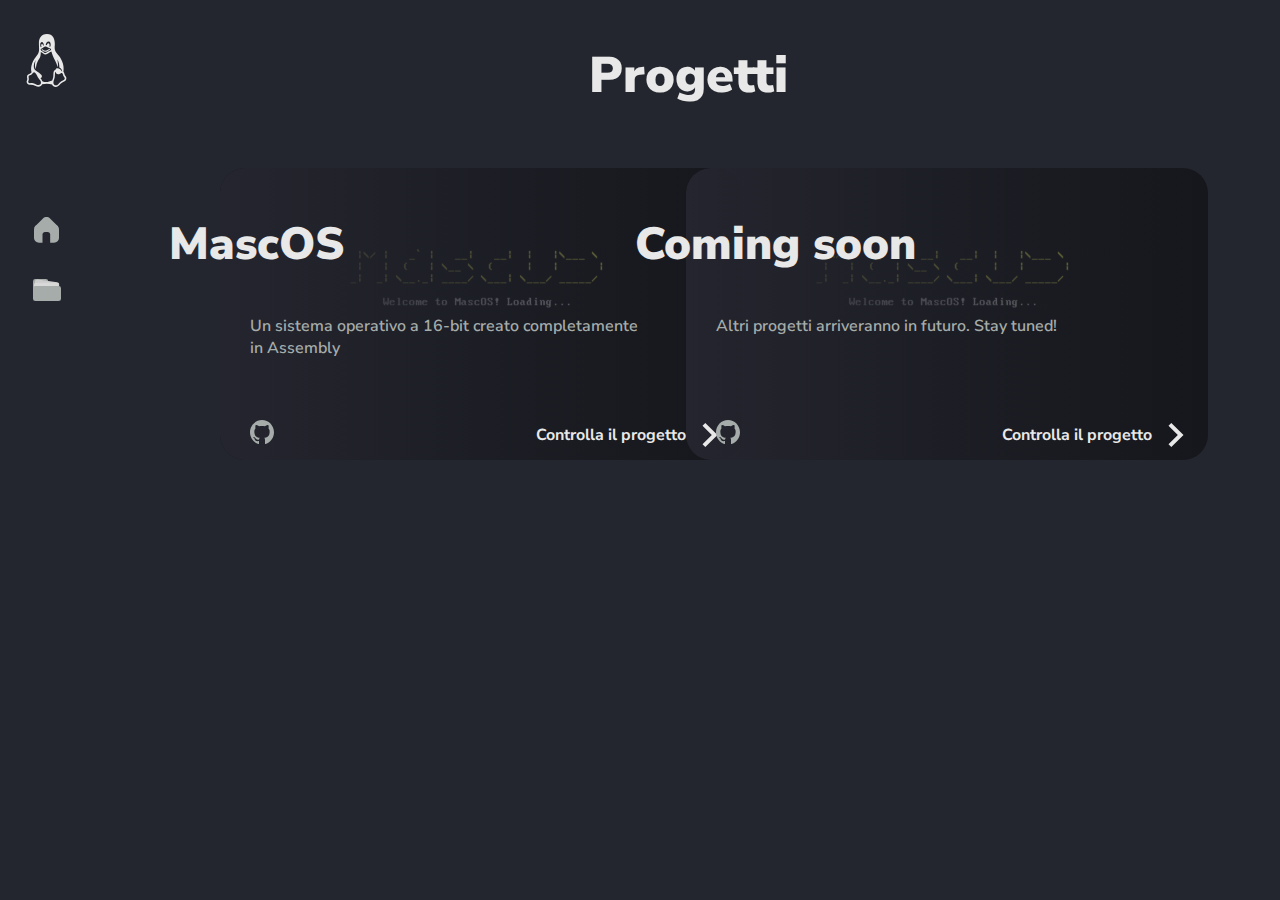
==== Projects.html @ a9bcdacf "First commit" ====
<!DOCTYPE html>

<html lang="it">
    <head>
        <meta charset="UTF-8">
        <meta http-equiv="X-UA-Compatible" content="IE=edge">
        <meta name="viewport" content="width=device-width, initial-scale=1.0">

        <meta name="description" content="Portfolio personale di Leonardo Fiorotto">
        <meta name="author" content="Leonardo Fiorotto">
        <meta name="keywords" content="leonardo fiorotto, portfolio">
        <meta name="revised" content="Leonardo Fiorotto, 13/08/2022">

        <link rel="stylesheet" href="./Css/Common.css" media="all">
        <link rel="stylesheet" href="./Css/Sidebar.css" media="all">
        <link rel="stylesheet" href="./Css/Desktop/Projects.css" media="screen and (orientation: landscape)">
        <link rel="stylesheet" href="./Css/Mobile/Projects.css" media="screen and (orientation: portrait)">
        <title>Leonardo Fiorotto | Progetti</title>
    </head>

    <body>
        <nav class="sidebar">
            <div class="sidebarLogo">
                <img src="Images/Logo.svg" alt="Logo svg image">
            </div>

            <div class="sidebarButtons">
                <a rel="noreferrer noopener" href="index.html" class="sidebarHome" aria-label="Go to home page">
                    <svg width="25" height="28" viewBox="0 0 25 28" fill="none" xmlns="http://www.w3.org/2000/svg"><path d="M20 9.44385H5C2.23858 9.44385 0 11.6692 0 14.4143V22.864C0 25.6091 2.23858 27.8344 5 27.8344H20C22.7614 27.8344 25 25.6091 25 22.864V14.4143C25 11.6692 22.7614 9.44385 20 9.44385Z"/><path d="M8.96455 3.51464C10.9172 1.57357 14.083 1.57357 16.0356 3.51464L23.6549 11.0888C24.3058 11.7359 24.3058 12.7849 23.6549 13.4319L12.3334 24.6864L1.17858 13.5976C0.527711 12.9506 0.527711 11.9016 1.17858 11.2545L8.96455 3.51464Z"/><path d="M8.5 19.5503C8.5 18.1778 9.61928 17.0651 11 17.0651H13.6667C15.0474 17.0651 16.1667 18.1778 16.1667 19.5503V28H8.5V19.5503Z" fill="#24252E"/></svg>
                </a>

                <a rel="noreferrer noopener" href="Projects.html" class="sidebarProjects" aria-label="Go to projects page">
                    <svg width="28" height="22" viewBox="0 0 240 188" fill="none" xmlns="http://www.w3.org/2000/svg"><rect width="130" height="142" rx="20"/><rect x="19.1657" y="1.90222" width="210" height="142" rx="20" transform="rotate(7.5 19.1657 1.90222)" fill="#CDCDCD"/><rect x="9" y="32" width="210" height="128" rx="20" fill="#D8D8D8"/><rect y="60" width="240" height="128" rx="20"/></svg>
                </a>
            </div>

            <a rel="noreferrer noopener" href="#" class="sidebarMenuButton" aria-label="Open menu(mobile)">
                <svg clip-rule="evenodd" fill-rule="evenodd" stroke-linejoin="round" stroke-miterlimit="2" viewBox="0 0 24 24" xmlns="http://www.w3.org/2000/svg"><path d="m11 16.745c0-.414.336-.75.75-.75h9.5c.414 0 .75.336.75.75s-.336.75-.75.75h-9.5c-.414 0-.75-.336-.75-.75zm-9-5c0-.414.336-.75.75-.75h18.5c.414 0 .75.336.75.75s-.336.75-.75.75h-18.5c-.414 0-.75-.336-.75-.75zm4-5c0-.414.336-.75.75-.75h14.5c.414 0 .75.336.75.75s-.336.75-.75.75h-14.5c-.414 0-.75-.336-.75-.75z" fill-rule="nonzero"/></svg>
            </a>

            <div class="sidebarMobileMenu">
                <a class="sidebarMenuCloseButton" rel="noreferrer noopener" href="" aria-label="Close menu(mobile)">Close menu <svg width="24" height="24" viewBox="0 0 24 24" fill="none" xmlns="http://www.w3.org/2000/svg"><g clip-path="url(#clip0_12_9)"><path d="M7.33 24L4.5 21.171L13.839 11.996L4.5 2.829L7.33 0L19.5 11.996L7.33 24Z"/></g><defs><clipPath id="clip0_12_9"><rect width="24" height="24"/></clipPath></defs></svg></a>

                <div class="sidebarMobileMenuButtons">
                    <a rel="noreferrer noopener" href="index.html" class="sidebarHome" aria-label="Go to home page(mobile)">
                        <svg width="25" height="28" viewBox="0 0 25 28" fill="none" xmlns="http://www.w3.org/2000/svg"><path d="M20 9.44385H5C2.23858 9.44385 0 11.6692 0 14.4143V22.864C0 25.6091 2.23858 27.8344 5 27.8344H20C22.7614 27.8344 25 25.6091 25 22.864V14.4143C25 11.6692 22.7614 9.44385 20 9.44385Z"/><path d="M8.96455 3.51464C10.9172 1.57357 14.083 1.57357 16.0356 3.51464L23.6549 11.0888C24.3058 11.7359 24.3058 12.7849 23.6549 13.4319L12.3334 24.6864L1.17858 13.5976C0.527711 12.9506 0.527711 11.9016 1.17858 11.2545L8.96455 3.51464Z"/><path d="M8.5 19.5503C8.5 18.1778 9.61928 17.0651 11 17.0651H13.6667C15.0474 17.0651 16.1667 18.1778 16.1667 19.5503V28H8.5V19.5503Z" fill="#24252E"/></svg>
                    </a>
    
                    <a rel="noreferrer noopener" href="Projects.html" class="sidebarProjects" aria-label="Go to projects page(mobile)">
                        <svg width="28" height="22" viewBox="0 0 240 188" fill="none" xmlns="http://www.w3.org/2000/svg"><rect width="130" height="142" rx="20"/><rect x="19.1657" y="1.90222" width="210" height="142" rx="20" transform="rotate(7.5 19.1657 1.90222)" fill="#CDCDCD"/><rect x="9" y="32" width="210" height="128" rx="20" fill="#D8D8D8"/><rect y="60" width="240" height="128" rx="20"/></svg>
                    </a>
                </div>
            </div>
        </nav>

        <div class="mainContent">
            <div class="titleContainer">
                <h1 class="mainTitle">Progetti</h1>
            </div>

            <!-- MascOS -->
            <div class="projectsContainer">
                <div class="mascOS projectCard">
                    <img src="Images/MascOS/MascOS.svg" alt="MascOS welcome screen svg image">
                    <div class="projectInfo">
                        <a rel="noreferrer noopener" href="Projects/MascOS.html" class="projectTitle" aria-label="Go to MascOS project page">MascOS</a>
                        <p class="projectDescription">Un sistema operativo a 16-bit creato completamente in Assembly</p>
                    </div>
                        
                    <div class="projectNav">
                        <a rel="noreferrer noopener" href="https://github.com/leo007er1/MascOS" target="blank" class="projectGithubLink" aria-label="Go to MascOS github page">
                            <svg width="24" height="24" viewBox="0 0 24 24" fill="none" xmlns="http://www.w3.org/2000/svg"><path d="M12 0C5.374 0 0 5.50883 0 12.3034C0 17.7394 3.438 22.3511 8.207 23.9782C8.806 24.092 9 23.7106 9 23.3866V21.0962C5.662 21.8405 4.967 19.6444 4.967 19.6444C4.421 18.2223 3.634 17.844 3.634 17.844C2.545 17.0801 3.717 17.0965 3.717 17.0965C4.922 17.1827 5.556 18.3648 5.556 18.3648C6.626 20.2452 8.363 19.7018 9.048 19.387C9.155 18.5924 9.466 18.049 9.81 17.7425C7.145 17.4298 4.343 16.3748 4.343 11.6615C4.343 10.3174 4.812 9.22035 5.579 8.35911C5.455 8.04845 5.044 6.79658 5.696 5.10282C5.696 5.10282 6.704 4.77268 8.997 6.36391C9.954 6.09119 10.98 5.95483 12 5.9497C13.02 5.95483 14.047 6.09119 15.006 6.36391C17.297 4.77268 18.303 5.10282 18.303 5.10282C18.956 6.79761 18.545 8.04948 18.421 8.35911C19.191 9.22035 19.656 10.3184 19.656 11.6615C19.656 16.3871 16.849 17.4277 14.177 17.7322C14.607 18.1136 15 18.8621 15 20.0104V23.3866C15 23.7137 15.192 24.0982 15.801 23.9772C20.566 22.348 24 17.7374 24 12.3034C24 5.50883 18.627 0 12 0Z"/></svg>
                        </a>
                        <a rel="noreferrer noopener" href="Projects/MascOS.html" target="blank" class="projectPageButton" aria-label="Go to MascOS project page">
                            Controlla il progetto
                            <svg width="24" height="24" viewBox="0 0 24 24" fill="none" xmlns="http://www.w3.org/2000/svg"><g clip-path="url(#clip0_12_9)"><path d="M7.33 24L4.5 21.171L13.839 11.996L4.5 2.829L7.33 0L19.5 11.996L7.33 24Z"/></g><defs><clipPath id="clip0_12_9"><rect width="24" height="24"/></clipPath></defs></svg>
                        </a>
                    </div>
                </div>

                <div class="secondo projectCard">
                    <img src="Images/MascOS/MascOS.svg" alt="MascOS welcome screen svg image">
                    <div class="projectInfo">
                        <a rel="noreferrer noopener" href="#" class="projectTitle" aria-label="Not avaiable link">Coming soon</a>
                        <p class="projectDescription">Altri progetti arriveranno in futuro. Stay tuned!</p>
                    </div>
                        
                    <div class="projectNav">
                        <a rel="noreferrer noopener" href="#" target="blank" class="projectGithubLink" aria-label="Not avaiable link">
                            <svg width="24" height="24" viewBox="0 0 24 24" fill="none" xmlns="http://www.w3.org/2000/svg"><path d="M12 0C5.374 0 0 5.50883 0 12.3034C0 17.7394 3.438 22.3511 8.207 23.9782C8.806 24.092 9 23.7106 9 23.3866V21.0962C5.662 21.8405 4.967 19.6444 4.967 19.6444C4.421 18.2223 3.634 17.844 3.634 17.844C2.545 17.0801 3.717 17.0965 3.717 17.0965C4.922 17.1827 5.556 18.3648 5.556 18.3648C6.626 20.2452 8.363 19.7018 9.048 19.387C9.155 18.5924 9.466 18.049 9.81 17.7425C7.145 17.4298 4.343 16.3748 4.343 11.6615C4.343 10.3174 4.812 9.22035 5.579 8.35911C5.455 8.04845 5.044 6.79658 5.696 5.10282C5.696 5.10282 6.704 4.77268 8.997 6.36391C9.954 6.09119 10.98 5.95483 12 5.9497C13.02 5.95483 14.047 6.09119 15.006 6.36391C17.297 4.77268 18.303 5.10282 18.303 5.10282C18.956 6.79761 18.545 8.04948 18.421 8.35911C19.191 9.22035 19.656 10.3184 19.656 11.6615C19.656 16.3871 16.849 17.4277 14.177 17.7322C14.607 18.1136 15 18.8621 15 20.0104V23.3866C15 23.7137 15.192 24.0982 15.801 23.9772C20.566 22.348 24 17.7374 24 12.3034C24 5.50883 18.627 0 12 0Z"/></svg>
                        </a>
                        <a rel="noreferrer noopener" href="#" target="blank" class="projectPageButton" aria-label="Not avaiable link">
                            Controlla il progetto
                            <svg width="24" height="24" viewBox="0 0 24 24" fill="none" xmlns="http://www.w3.org/2000/svg"><g clip-path="url(#clip0_12_9)"><path d="M7.33 24L4.5 21.171L13.839 11.996L4.5 2.829L7.33 0L19.5 11.996L7.33 24Z"/></g><defs><clipPath id="clip0_12_9"><rect width="24" height="24"/></clipPath></defs></svg>
                        </a>
                    </div>
                </div>

            </div>
        </div>

        <script src="Sidebar.js"></script>
    </body>
</html>
---- Css/Common.css ----
/* Imports font(Nunito Sans) */
@import url('https://fonts.googleapis.com/css2?family=Nunito+Sans:wght@400;600;700;800;900&display=swap');


:root {
    /* Colors used */
    --mainColor: #23262e;
    --textColor: #E8E8E8;
    --secondaryTextColor: #A5ACAA;
    --accentColor: #5EBFA7;

    --animationDuration: 0.5s;
}


* {
    font-family: "Nunito Sans", sans-serif;
}



body {
    background-color: var(--mainColor);
}
---- Css/Sidebar.css ----
/* 
    I inserted here the code for the sidebar since it's everywhere in the site
    and I don't want to copy-paste the code in every single file

*/



.sidebar {
    height: 100%;
    width: 93px;
    position: fixed;
    top: 0;
    left: 0;

    display: grid;
    grid-template-rows: 15% auto;
    gap: 80px;
    z-index: 1000;
}


.sidebarLogo {
    display: flex;
    justify-content: center;
    align-items: center;

    margin-top: -15px;
}


.sidebarButtons {
    display: flex;
    flex-direction: column;
    justify-content: flex-start;
    align-items: center;
}


.sidebarButtons a {
    padding-bottom: 30px;
}


.sidebarButtons a svg {
    fill: var(--secondaryTextColor);
    transition: fill var(--animationDuration);
}


.sidebarMenuButton {
    height: 80%;
    margin-right: 12px;
    display: none;

    fill: var(--secondaryTextColor);
}


.sidebarMenuButton svg {
    width: 85%;
    height: 85%;
}


.sidebarMobileMenu {
    display: none;
}



/* Animations */



.sidebarButtons a:hover svg {
    fill: var(--accentColor);
}



/* Media queries */



/* If we are using a phone(vertical orientation) */
@media screen and (orientation: portrait) {
    .sidebarMobileMenu {
        display: none;

        position: absolute;
        width: 100%;
        height: 100vh; /* All viewport */
        top: 0;
        left: 0;
        background-color: rgba(29, 31, 37, 0.8);

        /* display: flex; */
        justify-content: center;

        z-index: 1001;
    }

    .sidebarMobileMenuButtons {
        position: absolute;
        height: 80px;
        width: 80%;
        bottom: 30px;

        background-color: var(--mainColor);
        -webkit-box-shadow: 0px 0px 40px 0px rgba(0, 0, 0, 0.25);
        -moz-box-shadow: 0px 0px 25px 20px rgba(0, 0, 0, 0.25);
        box-shadow: 0px 0px 25px 20px rgba(0, 0, 0, 0.25);
        border-radius: 35px;

        display: flex;
        justify-content: space-evenly;
        align-items: center;
    }

    .sidebarMobileMenuButtons a svg {
        fill: var(--secondaryTextColor);
    }

    .sidebarMenuCloseButton {
        position: absolute;
        top: 45px;
        right: 25px;

        text-decoration: none;
        color: var(--secondaryTextColor);
        font-size: clamp(0.5em, 1.2em, 3em);
        font-weight: 700;

        display: flex;
        align-items: center;
    }

    .sidebarMenuCloseButton svg {
        fill: var(--secondaryTextColor);
        margin-left: 10px;
    }
}


@media screen and (orientation: portrait) and (min-width: 800px) {
    .sidebarMobileMenuButtons {
        width: 50%;
    }
}


@media screen and (max-width: 900px) {
    .sidebar {
        width: 100%;
        height: 8%;
        background-color: var(--mainColor);

        /* Shadow effect below the sidebar, that fades text as scrolling */
        -webkit-box-shadow: 0px 10px 40px 30px rgba(35, 38, 46, 1);
        -moz-box-shadow: 0px 10px 40px 30px rgba(35, 38, 46, 1);
        box-shadow: 0px 10px 40px 30px rgba(35, 38, 46, 1);

        grid-template-rows: 100%;
        grid-template-columns: 50% 50%;
        justify-content: flex-start;
        align-items: center;
        gap: 0px;
    }

    .sidebarLogo {
        margin-left: 12px;
        margin-top: 0px;
        width: 18%;
        height: 100%;

        justify-content: flex-start;
    }

    .sidebarLogo img {
        width: 70%;
        height: 70%;
    }

    .sidebarButtons {
        display: none;
    }

    .sidebarMenuButton {
        display: block;
        justify-self: flex-end;
    }
}


@media screen and (max-width: 550px) {
    .sidebarLogo {
        width: 22%;
    }

    .sidebarLogo img {
        width: 85%;
        height: 85%;
    }
}
---- Css/Desktop/Projects.css ----
/* Main content */



.mainContent {
    margin-left: 97px;
}


.titleContainer {
    display: flex;

    align-items: center;
    justify-content: center;
    margin-top: 3.5%;
}


.mainTitle {
    color: var(--textColor);
    font-size: clamp(1em, 3.125em, 5em);
    font-weight: 900;

    margin: 0px;
}


.projectsContainer {
    display: grid;
    grid-template-columns: 40% 40%;
    grid-template-rows: auto;
    row-gap: 10%;
    justify-items: center;
    justify-content: center; /* This centers the grid in the div */

    margin-top: 5%;
}



/* Projects card */



.projectCard {
    /* width: clamp(200px, 573px, 1300px);
    height: clamp(100px, 292px, 900px); */
    width: 573px;
    height: 292px;

    position: relative;
    display: flex;
    flex-direction: column;
    justify-content: space-between;
}


.projectCard img {
    height: 100%;
    margin-left: 51px;

    position: absolute;
    top: 0;
    right: 0;
}


.projectInfo {
    width: 100%;
    margin-top: 8%;

    z-index: 1;
}


.projectTitle {
    text-decoration: none;
    font-weight: 900;
    font-size: clamp(1em, 2.813em, 5em);
    color: var(--textColor);

    margin-bottom: 0px;

    transition: color var(--animationDuration), margin-left var(--animationDuration);
}


.projectDescription {
    color: var(--secondaryTextColor);
    font-weight: 600;
    font-size: clamp(0.7em, 1em, 2.5em);

    margin-left: 81px;
    margin-top: 7%;
    max-width: 70%;
}


.projectNav {
    margin-left: 81px;
    margin-right: 20px;
    margin-bottom: 10px;
    z-index: 1;

    display: flex;
    justify-content: space-between;
    align-items: center;
}


.projectGithubLink svg {
    fill: var(--secondaryTextColor);

    transition: fill var(--animationDuration);
}


.projectPageButton {
    text-decoration: none;
    color: var(--textColor);
    font-size: clamp(0.4em, 1em, 3em);
    font-weight: 700;
    
    display: flex;
    align-items: center;

    transition: color var(--animationDuration);
}


.projectPageButton svg {
    fill: var(--textColor);
    margin-left: 12px;

    transition: fill var(--animationDuration);
}



/* Animations */



.projectTitle:hover {
    color: var(--accentColor);
    margin-left: 7%;
}


.projectPageButton:hover {
    color: var(--accentColor);
}


.projectPageButton:hover svg {
    fill: var(--accentColor);
}


.projectGithubLink:hover svg {
    fill: var(--accentColor);
}
---- Css/Mobile/Projects.css ----
/* Main content */




.titleContainer {
    display: flex;

    align-items: center;
    justify-content: flex-start;
    margin-top: 28%;
    margin-left: 5%;
}


.mainTitle {
    color: var(--textColor);
    font-size: clamp(1em, 3.3em, 5em);
    font-weight: 900;

    margin: 0px;
}


.projectsContainer {
    display: flex;
    flex-direction: column;
    justify-content: flex-start;
    align-items: center;

    margin-top: 10%;
}



/* Projects card */



.projectCard {
    /* width: clamp(200px, 573px, 1300px);
    height: clamp(100px, 292px, 900px); */
    width: 50%;
    height: 240px;
    margin-bottom: 40px;

    position: relative;
    display: flex;
    flex-direction: column;
    justify-content: space-between;
}


.projectCard img {
    height: 100%;
    aspect-ratio: 16 / 9;

    position: absolute;
    top: 0;
    right: 0;
}


.projectInfo {
    width: 100%;
    margin-top: 8%;

    z-index: 1;
}


.projectTitle {
    text-decoration: none;
    font-weight: 900;
    font-size: clamp(1em, 2.55em, 5em);
    color: var(--textColor);

    margin-bottom: 0px;
    margin-left: -51px;

    transition: color var(--animationDuration), margin-left var(--animationDuration);
}


.projectDescription {
    color: var(--secondaryTextColor);
    font-weight: 600;
    font-size: clamp(0.7em, 0.95em, 2em);

    margin-left: 10px;
    margin-top: 5%;
    max-width: 90%;
}


.projectNav {
    margin-left: 5px;
    margin-right: 10px;
    margin-bottom: 8px;
    z-index: 1;

    display: flex;
    justify-content: space-between;
    align-items: center;
}


.projectGithubLink {
    height: 75%;
}


.projectGithubLink svg {
    height: 100%;
    fill: var(--secondaryTextColor);

    transition: fill var(--animationDuration);
}


.projectPageButton {
    text-decoration: none;
    color: var(--textColor);
    font-size: clamp(0.4em, 0.95em, 3em);
    font-weight: 700;
    
    display: flex;
    align-items: center;

    transition: color var(--animationDuration);
}


.projectPageButton svg {
    fill: var(--textColor);
    margin-left: 8px;
    width: 22px;

    transition: fill var(--animationDuration);
}



/* Animations */



.projectTitle:hover {
    color: var(--accentColor);
    margin-left: 7%;
}


.projectPageButton:hover {
    color: var(--accentColor);
}


.projectPageButton:hover svg {
    fill: var(--accentColor);
}


.projectGithubLink:hover svg {
    fill: var(--accentColor);
}



/* Media queries */



@media screen and (max-width: 500px) {
    .mainTitle {
        font-size: clamp(1em, 2.3em, 5em);
    }

    .projectCard {
        width: 90%;
        height: 200px;
    }

    .projectTitle {
        font-size: clamp(1em, 2.1em, 5em);
        margin-left: -10px;
    }

    .projectDescription {
        font-size: clamp(0.7em, 0.85em, 2.5em);
    
        margin-left: 20px;
        margin-top: 4%;
        max-width: 90%;
    }

    .projectNav {
        margin-left: 15px;
        margin-right: 10px;
        margin-bottom: 8px;
    }

    .projectGithubLink {
        height: 70%;
    }

    .projectPageButton {
        font-size: clamp(0.4em, 0.9em, 2em);
    }

    .projectPageButton svg {
        width: 16px;
        margin-left: 8px;
    }
}
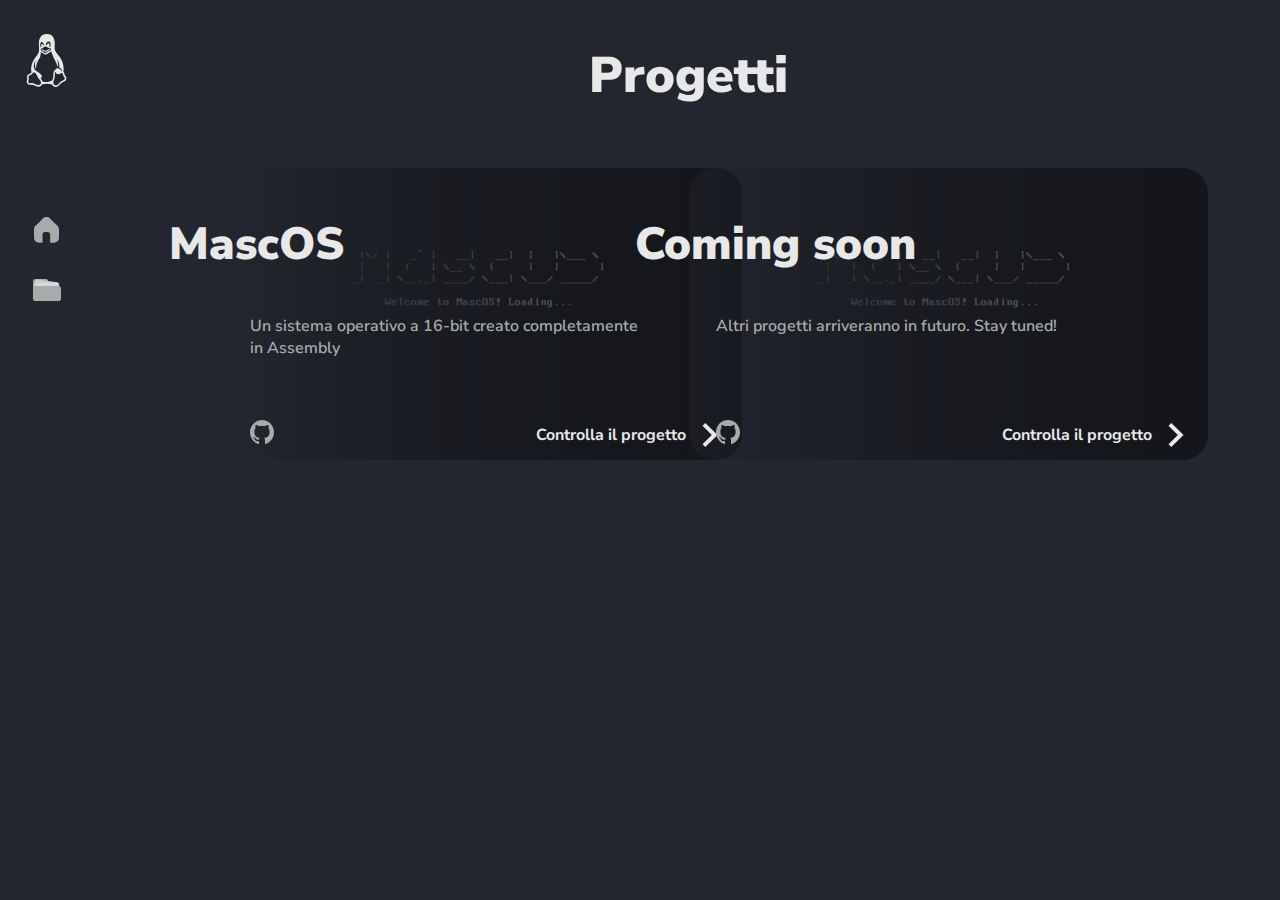
==== commit 1e713257: "Added some HTTP headers and added better images" ====
--- a/Projects.html
+++ b/Projects.html
@@ -6,10 +6,13 @@
         <meta http-equiv="X-UA-Compatible" content="IE=edge">
         <meta name="viewport" content="width=device-width, initial-scale=1.0">
 
-        <meta name="description" content="Portfolio personale di Leonardo Fiorotto">
-        <meta name="author" content="Leonardo Fiorotto">
-        <meta name="keywords" content="leonardo fiorotto, portfolio">
-        <meta name="revised" content="Leonardo Fiorotto, 13/08/2022">
+        <meta name="description" content="Portfolio personale di leo007er1">
+        <meta name="author" content="leo007er1">
+        <meta name="keywords" content="leo007er1, portfolio">
+        <meta name="revised" content="leo007er1, 24/09/2022">
+
+        <meta http-equiv="Cache-control" content="public max-age=604800">
+        <meta http-equiv="X-Content-Type-Options" content="nosniff">
 
         <link rel="stylesheet" href="./Css/Common.css" media="all">
         <link rel="stylesheet" href="./Css/Sidebar.css" media="all">
@@ -71,7 +74,7 @@
                         <a rel="noreferrer noopener" href="https://github.com/leo007er1/MascOS" target="blank" class="projectGithubLink" aria-label="Go to MascOS github page">
                             <svg width="24" height="24" viewBox="0 0 24 24" fill="none" xmlns="http://www.w3.org/2000/svg"><path d="M12 0C5.374 0 0 5.50883 0 12.3034C0 17.7394 3.438 22.3511 8.207 23.9782C8.806 24.092 9 23.7106 9 23.3866V21.0962C5.662 21.8405 4.967 19.6444 4.967 19.6444C4.421 18.2223 3.634 17.844 3.634 17.844C2.545 17.0801 3.717 17.0965 3.717 17.0965C4.922 17.1827 5.556 18.3648 5.556 18.3648C6.626 20.2452 8.363 19.7018 9.048 19.387C9.155 18.5924 9.466 18.049 9.81 17.7425C7.145 17.4298 4.343 16.3748 4.343 11.6615C4.343 10.3174 4.812 9.22035 5.579 8.35911C5.455 8.04845 5.044 6.79658 5.696 5.10282C5.696 5.10282 6.704 4.77268 8.997 6.36391C9.954 6.09119 10.98 5.95483 12 5.9497C13.02 5.95483 14.047 6.09119 15.006 6.36391C17.297 4.77268 18.303 5.10282 18.303 5.10282C18.956 6.79761 18.545 8.04948 18.421 8.35911C19.191 9.22035 19.656 10.3184 19.656 11.6615C19.656 16.3871 16.849 17.4277 14.177 17.7322C14.607 18.1136 15 18.8621 15 20.0104V23.3866C15 23.7137 15.192 24.0982 15.801 23.9772C20.566 22.348 24 17.7374 24 12.3034C24 5.50883 18.627 0 12 0Z"/></svg>
                         </a>
-                        <a rel="noreferrer noopener" href="Projects/MascOS.html" target="blank" class="projectPageButton" aria-label="Go to MascOS project page">
+                        <a rel="noreferrer noopener" href="Projects/MascOS.html" class="projectPageButton" aria-label="Go to MascOS project page">
                             Controlla il progetto
                             <svg width="24" height="24" viewBox="0 0 24 24" fill="none" xmlns="http://www.w3.org/2000/svg"><g clip-path="url(#clip0_12_9)"><path d="M7.33 24L4.5 21.171L13.839 11.996L4.5 2.829L7.33 0L19.5 11.996L7.33 24Z"/></g><defs><clipPath id="clip0_12_9"><rect width="24" height="24"/></clipPath></defs></svg>
                         </a>
@@ -89,7 +92,7 @@
                         <a rel="noreferrer noopener" href="#" target="blank" class="projectGithubLink" aria-label="Not avaiable link">
                             <svg width="24" height="24" viewBox="0 0 24 24" fill="none" xmlns="http://www.w3.org/2000/svg"><path d="M12 0C5.374 0 0 5.50883 0 12.3034C0 17.7394 3.438 22.3511 8.207 23.9782C8.806 24.092 9 23.7106 9 23.3866V21.0962C5.662 21.8405 4.967 19.6444 4.967 19.6444C4.421 18.2223 3.634 17.844 3.634 17.844C2.545 17.0801 3.717 17.0965 3.717 17.0965C4.922 17.1827 5.556 18.3648 5.556 18.3648C6.626 20.2452 8.363 19.7018 9.048 19.387C9.155 18.5924 9.466 18.049 9.81 17.7425C7.145 17.4298 4.343 16.3748 4.343 11.6615C4.343 10.3174 4.812 9.22035 5.579 8.35911C5.455 8.04845 5.044 6.79658 5.696 5.10282C5.696 5.10282 6.704 4.77268 8.997 6.36391C9.954 6.09119 10.98 5.95483 12 5.9497C13.02 5.95483 14.047 6.09119 15.006 6.36391C17.297 4.77268 18.303 5.10282 18.303 5.10282C18.956 6.79761 18.545 8.04948 18.421 8.35911C19.191 9.22035 19.656 10.3184 19.656 11.6615C19.656 16.3871 16.849 17.4277 14.177 17.7322C14.607 18.1136 15 18.8621 15 20.0104V23.3866C15 23.7137 15.192 24.0982 15.801 23.9772C20.566 22.348 24 17.7374 24 12.3034C24 5.50883 18.627 0 12 0Z"/></svg>
                         </a>
-                        <a rel="noreferrer noopener" href="#" target="blank" class="projectPageButton" aria-label="Not avaiable link">
+                        <a rel="noreferrer noopener" href="#" class="projectPageButton" aria-label="Not avaiable link">
                             Controlla il progetto
                             <svg width="24" height="24" viewBox="0 0 24 24" fill="none" xmlns="http://www.w3.org/2000/svg"><g clip-path="url(#clip0_12_9)"><path d="M7.33 24L4.5 21.171L13.839 11.996L4.5 2.829L7.33 0L19.5 11.996L7.33 24Z"/></g><defs><clipPath id="clip0_12_9"><rect width="24" height="24"/></clipPath></defs></svg>
                         </a>
--- a/Css/Sidebar.css
+++ b/Css/Sidebar.css
@@ -86,17 +86,18 @@
 /* If we are using a phone(vertical orientation) */
 @media screen and (orientation: portrait) {
     .sidebarMobileMenu {
-        display: none;
+        display: flex;
+        justify-content: center;
+        visibility: hidden;
 
         position: absolute;
         width: 100%;
         height: 100vh; /* All viewport */
         top: 0;
         left: 0;
-        background-color: rgba(29, 31, 37, 0.8);
-
-        /* display: flex; */
-        justify-content: center;
+        background-color: rgba(29, 31, 37, 0);
+
+        transition: background-color var(--animationDuration);
 
         z-index: 1001;
     }
@@ -105,7 +106,7 @@
         position: absolute;
         height: 80px;
         width: 80%;
-        bottom: 30px;
+        bottom: -4%;
 
         background-color: var(--mainColor);
         -webkit-box-shadow: 0px 0px 40px 0px rgba(0, 0, 0, 0.25);
@@ -116,6 +117,8 @@
         display: flex;
         justify-content: space-evenly;
         align-items: center;
+
+        transition: bottom var(--animationDuration);
     }
 
     .sidebarMobileMenuButtons a svg {
@@ -125,19 +128,21 @@
     .sidebarMenuCloseButton {
         position: absolute;
         top: 45px;
-        right: 25px;
+        right: -100px;
 
         text-decoration: none;
-        color: var(--secondaryTextColor);
+        color: var(--textColor);
         font-size: clamp(0.5em, 1.2em, 3em);
         font-weight: 700;
 
         display: flex;
         align-items: center;
+
+        transition: right var(--animationDuration);
     }
 
     .sidebarMenuCloseButton svg {
-        fill: var(--secondaryTextColor);
+        fill: var(--textColor);
         margin-left: 10px;
     }
 }
--- a/Css/Desktop/Projects.css
+++ b/Css/Desktop/Projects.css
@@ -61,6 +61,8 @@
 .projectCard img {
     height: 100%;
     margin-left: 51px;
+    border-radius: 25px;
+    opacity: 0.4;
 
     position: absolute;
     top: 0;
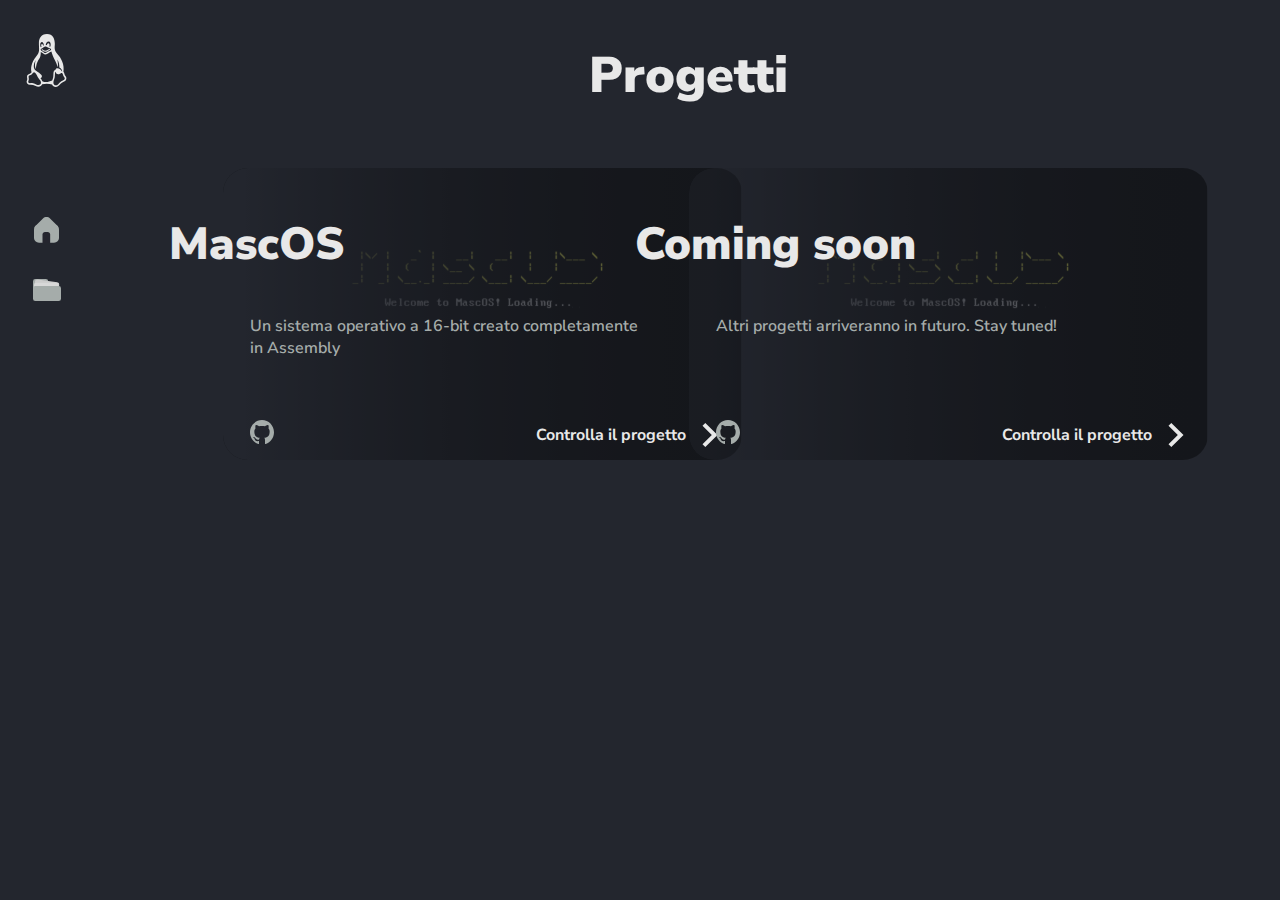
==== commit 232e5816: "Improved performance and text changes" ====
--- a/Projects.html
+++ b/Projects.html
@@ -18,6 +18,10 @@
         <link rel="stylesheet" href="./Css/Sidebar.css" media="all">
         <link rel="stylesheet" href="./Css/Desktop/Projects.css" media="screen and (orientation: landscape)">
         <link rel="stylesheet" href="./Css/Mobile/Projects.css" media="screen and (orientation: portrait)">
+        
+        <link rel="preconnect" href="https://fonts.googleapis.com">
+        <link rel="preconnect" href="https://fonts.gstatic.com" crossorigin>
+        <link href="https://fonts.googleapis.com/css2?family=Nunito+Sans:wght@400;600;700;800;900&display=swap" rel="stylesheet"> 
         <title>Leonardo Fiorotto | Progetti</title>
     </head>
 
--- a/Css/Common.css
+++ b/Css/Common.css
@@ -1,6 +1,6 @@
 
 /* Imports font(Nunito Sans) */
-@import url('https://fonts.googleapis.com/css2?family=Nunito+Sans:wght@400;600;700;800;900&display=swap');
+/* @import url('https://fonts.googleapis.com/css2?family=Nunito+Sans:wght@400;600;700;800;900&display=swap'); */
 
 
 :root {
@@ -14,8 +14,9 @@
 }
 
 
-* {
-    font-family: "Nunito Sans", sans-serif;
+/* Sets every text-type tag to the font we imported */
+a, h1, p, h2 {
+    font-family: "Nunito Sans";
 }
 
 
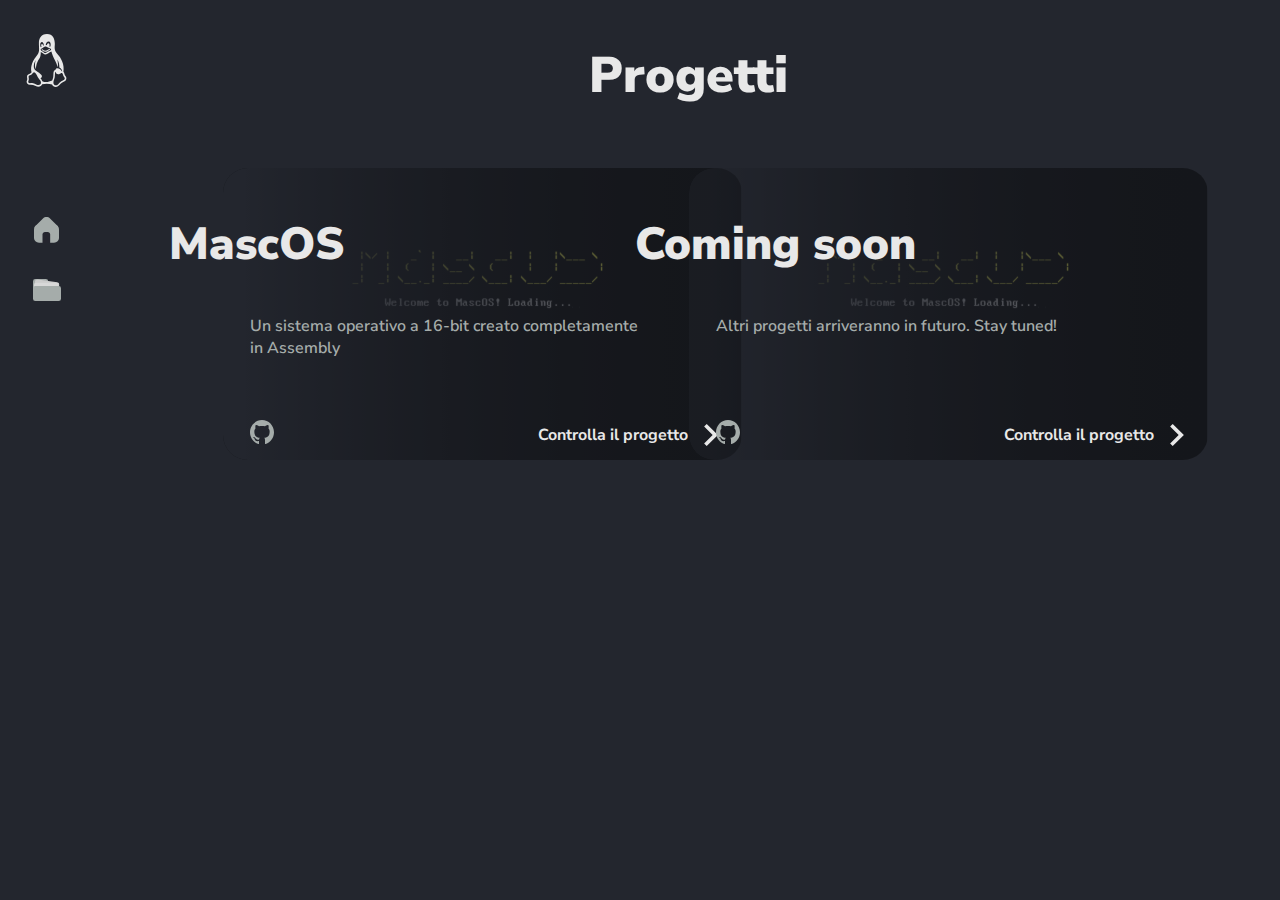
==== commit 9e2974fe: "Mobile menu close animation and fixes" ====
--- a/Projects.html
+++ b/Projects.html
@@ -80,7 +80,7 @@
                         </a>
                         <a rel="noreferrer noopener" href="Projects/MascOS.html" class="projectPageButton" aria-label="Go to MascOS project page">
                             Controlla il progetto
-                            <svg width="24" height="24" viewBox="0 0 24 24" fill="none" xmlns="http://www.w3.org/2000/svg"><g clip-path="url(#clip0_12_9)"><path d="M7.33 24L4.5 21.171L13.839 11.996L4.5 2.829L7.33 0L19.5 11.996L7.33 24Z"/></g><defs><clipPath id="clip0_12_9"><rect width="24" height="24"/></clipPath></defs></svg>
+                            <svg width="30" height="30" viewBox="0 0 30 30" fill="none" xmlns="http://www.w3.org/2000/svg"><g clip-path="url(#clip0_12_53)"><path d="M20.8375 0L24.375 3.53625L12.7013 15.005L24.375 26.4637L20.8375 30L5.625 15.005L20.8375 0Z"/></g><defs><clipPath id="clip0_12_53"><rect width="30" height="30" fill="white" transform="translate(30 30) rotate(-180)"/></clipPath></defs></svg>
                         </a>
                     </div>
                 </div>
@@ -98,7 +98,7 @@
                         </a>
                         <a rel="noreferrer noopener" href="#" class="projectPageButton" aria-label="Not avaiable link">
                             Controlla il progetto
-                            <svg width="24" height="24" viewBox="0 0 24 24" fill="none" xmlns="http://www.w3.org/2000/svg"><g clip-path="url(#clip0_12_9)"><path d="M7.33 24L4.5 21.171L13.839 11.996L4.5 2.829L7.33 0L19.5 11.996L7.33 24Z"/></g><defs><clipPath id="clip0_12_9"><rect width="24" height="24"/></clipPath></defs></svg>
+                            <svg width="30" height="30" viewBox="0 0 30 30" fill="none" xmlns="http://www.w3.org/2000/svg"><g clip-path="url(#clip0_12_53)"><path d="M20.8375 0L24.375 3.53625L12.7013 15.005L24.375 26.4637L20.8375 30L5.625 15.005L20.8375 0Z"/></g><defs><clipPath id="clip0_12_53"><rect width="30" height="30" fill="white" transform="translate(30 30) rotate(-180)"/></clipPath></defs></svg>
                         </a>
                     </div>
                 </div>
--- a/Css/Common.css
+++ b/Css/Common.css
@@ -1,6 +1,3 @@
-
-/* Imports font(Nunito Sans) */
-/* @import url('https://fonts.googleapis.com/css2?family=Nunito+Sans:wght@400;600;700;800;900&display=swap'); */
 
 
 :root {
@@ -15,6 +12,7 @@
 
 
 /* Sets every text-type tag to the font we imported */
+/* The font(Nunito Sans) is imported from .html files */
 a, h1, p, h2 {
     font-family: "Nunito Sans";
 }
--- a/Css/Desktop/Projects.css
+++ b/Css/Desktop/Projects.css
@@ -136,6 +136,8 @@
 .projectPageButton svg {
     fill: var(--textColor);
     margin-left: 12px;
+    transform: rotate(0.5turn);
+    width: 22px;
 
     transition: fill var(--animationDuration);
 }
--- a/Css/Mobile/Projects.css
+++ b/Css/Mobile/Projects.css
@@ -2,7 +2,6 @@
 
 
 /* Main content */
-
 
 
 
@@ -57,6 +56,8 @@
 .projectCard img {
     height: 100%;
     aspect-ratio: 16 / 9;
+    border-radius: 25px;
+    opacity: 0.4;
 
     position: absolute;
     top: 0;
@@ -116,8 +117,6 @@
 .projectGithubLink svg {
     height: 100%;
     fill: var(--secondaryTextColor);
-
-    transition: fill var(--animationDuration);
 }
 
 
@@ -138,6 +137,7 @@
     fill: var(--textColor);
     margin-left: 8px;
     width: 22px;
+    transform: rotate(0.5turn);
 
     transition: fill var(--animationDuration);
 }
@@ -160,11 +160,6 @@
 
 
 .projectPageButton:hover svg {
-    fill: var(--accentColor);
-}
-
-
-.projectGithubLink:hover svg {
     fill: var(--accentColor);
 }
 
